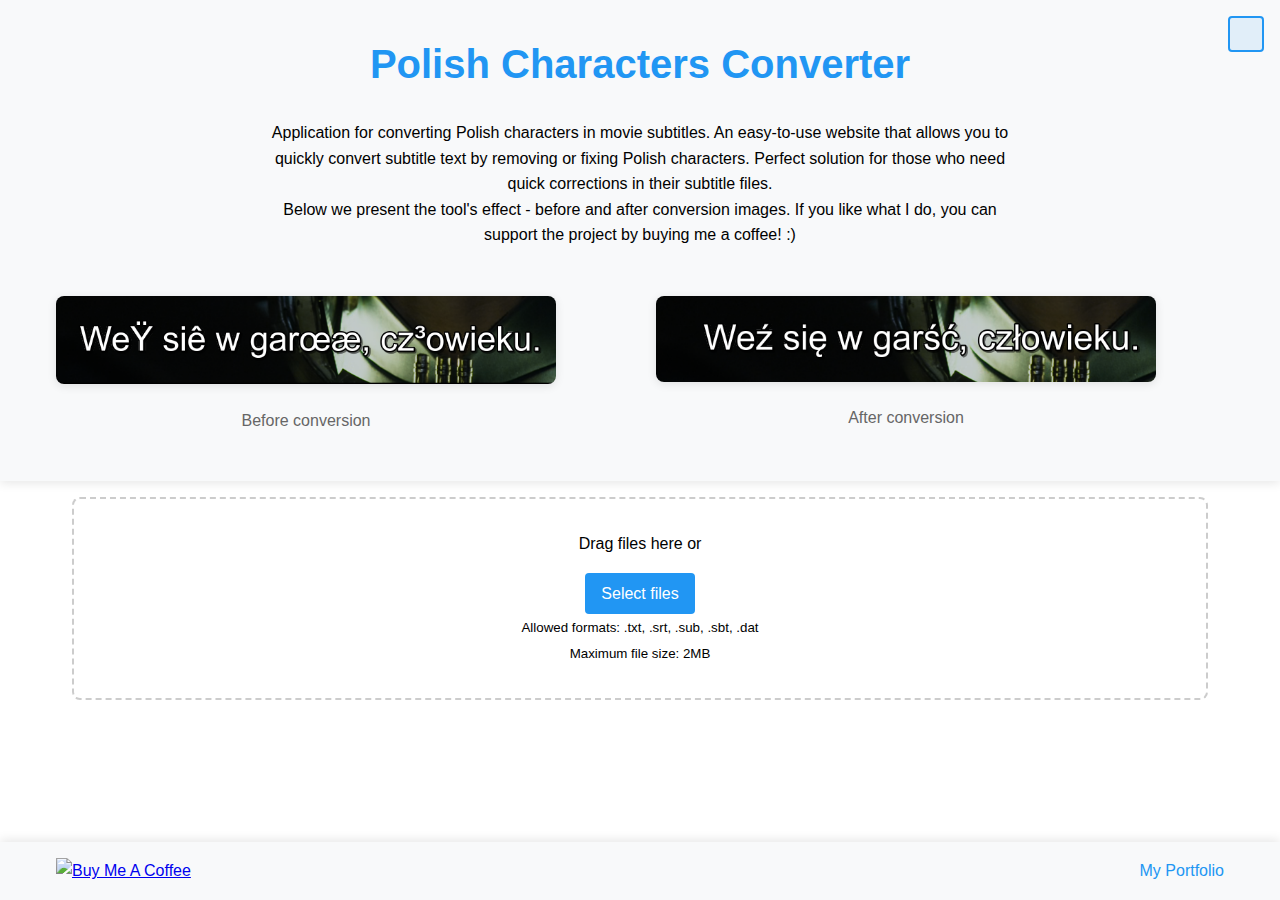
==== index.html @ 6ef60586 "Step 6" ====
<!DOCTYPE html>
<html lang="pl">
<head>
    <meta charset="UTF-8">
    <meta name="viewport" content="width=device-width, initial-scale=1.0">
    
    <!-- Meta tagi SEO -->
    <title>Konwerter Polskich Znaków - Naprawa napisów do filmów</title>
    <meta name="description" content="Darmowe narzędzie do konwersji polskich znaków w plikach napisów do filmów. Napraw znaki diakrytyczne w plikach .srt, .txt, .sub, .sbt i .dat.">
    <meta name="keywords" content="konwerter polskich znaków, naprawa napisów, polskie znaki, napisy do filmów, konwersja napisów">
    <meta name="author" content="Twoje Imię">
    
    <!-- Open Graph meta tagi dla mediów społecznościowych -->
    <meta property="og:title" content="Konwerter Polskich Znaków - Naprawa napisów do filmów">
    <meta property="og:description" content="Darmowe narzędzie do konwersji polskich znaków w plikach napisów do filmów.">
    <meta property="og:image" content="po.png">
    <meta property="og:url" content="https://salmon-cliff-070cd0610.4.azurestaticapps.net/">
    <meta property="og:type" content="website">
    
    <!-- Meta tagi dla robotów -->
    <meta name="robots" content="index, follow">
    <link rel="canonical" href="https://salmon-cliff-070cd0610.4.azurestaticapps.net/">
    
    <!-- Pozostałe meta tagi -->
    <meta name="language" content="pl">
    <meta name="revisit-after" content="7 days">
    
    <!-- Favicon -->
    <link rel="icon" type="image/x-icon" href="favicon.ico">
    
    <!-- Istniejące style -->
    <link rel="stylesheet" href="style.css">
    <link rel="stylesheet" href="https://cdnjs.cloudflare.com/ajax/libs/flag-icon-css/3.5.0/css/flag-icon.min.css">
</head>
<body>
    <div class="language-switcher">
        <button class="lang-btn" data-lang="pl">
            <span class="flag-icon flag-icon-pl"></span>
        </button>
        <button class="lang-btn" data-lang="en">
            <span class="flag-icon flag-icon-gb"></span>
        </button>
    </div>
    <header class="header">
        <h1 data-translate="title">Konwerter Polskich Znaków</h1>
        <div class="description">
            <p data-translate="description1">Aplikacja do konwersji polskich znaków w napisach do filmów. Prosta w obsłudze strona, która pozwala szybko zamienić tekst z napisów, usuwając lub poprawiając polskie znaki. Idealne rozwiązanie dla osób, które potrzebują szybkiej korekty w swoich plikach napisów.</p>
            <p data-translate="description2">Poniżej prezentujemy efekt działania narzędzia – zdjęcia przed i po konwersji. Jeśli podoba ci się to, co robię, możesz wesprzeć projekt, kupując mi kawę! :)</p>
        </div>
        <div class="comparison-images">
            <figure>
                <img src="przed.png" alt="Przykład napisów przed konwersją" class="comparison-img">
                <figcaption data-translate="before">Przed konwersją</figcaption>
            </figure>
            <figure>
                <img src="po.png" alt="Przykład napisów po konwersji" class="comparison-img">
                <figcaption data-translate="after">Po konwersji</figcaption>
            </figure>
        </div>
    </header>
    <main class="container">
        <div class="drop-zone" id="dropZone">
            <div class="drop-zone-content">
                <p>
                    <span data-translate="dragDropText">Przeciągnij pliki tutaj lub</span>
                </p>
                <input type="file" id="fileInput" multiple accept=".txt,.srt,.sub,.sbt,.dat" class="file-input">
                <label for="fileInput" class="file-input-label" data-translate="selectFiles">Wybierz pliki</label>
                <p>
                    <small data-translate="allowedFormats">Dozwolone formaty: .txt, .srt, .sub, .sbt, .dat</small>
                    <br>
                    <small data-translate="maxFileSize">Maksymalny rozmiar pliku: 2MB</small>
                </p>
            </div>
        </div>
        <div id="fileList" class="file-list"></div>
    </main>
    <footer class="footer">
        <div class="footer-content">
            <a href="https://www.buymeacoffee.com" target="_blank" class="coffee-button">
                <img src="https://cdn.buymeacoffee.com/buttons/v2/default-yellow.png" alt="Buy Me A Coffee" height="40">
            </a>
            <a href="portfoliompd-cqdvc0h0aucxcace.polandcentral-01.azurewebsites.net" class="portfolio-link" data-translate="portfolio">Moje Portfolio</a>
        </div>
    </footer>
    <script src="script.js"></script>
</body>
</html>
---- style.css ----
/* Podstawowe style */
:root {
    --primary-color: #2196F3;
    --primary-hover: #1976D2;
    --background-light: #f8f9fa;
    --shadow: 0 2px 10px rgba(0, 0, 0, 0.1);
    --spacing: 1rem;
}

* {
    box-sizing: border-box;
    margin: 0;
    padding: 0;
}

body {
    font-family: -apple-system, BlinkMacSystemFont, 'Segoe UI', Roboto, Oxygen, Ubuntu, Cantarell, sans-serif;
    line-height: 1.6;
    min-height: 100vh;
    display: flex;
    flex-direction: column;
}

/* Responsywne kontenery */
.container {
    width: 100%;
    max-width: 1200px;
    margin: 0 auto;
    padding: 0 var(--spacing);
    margin-bottom: 100px;
}

/* Header responsywny */
.header {
    padding: 2rem var(--spacing);
    text-align: center;
    background-color: var(--background-light);
    box-shadow: var(--shadow);
}

.header h1 {
    font-size: clamp(1.5rem, 4vw, 2.5rem);
    margin-bottom: 1.5rem;
    color: var(--primary-color);
}

.description {
    max-width: 800px;
    margin: 0 auto 2rem;
    padding: 0 var(--spacing);
    font-size: clamp(0.9rem, 2vw, 1rem);
}

/* Responsywne obrazki porównawcze */
.comparison-images {
    display: grid;
    grid-template-columns: repeat(auto-fit, minmax(280px, 1fr));
    gap: 2rem;
    padding: var(--spacing);
    max-width: 1200px;
    margin: 0 auto;
}

.comparison-img {
    width: 100%;
    height: auto;
    border-radius: 8px;
    box-shadow: var(--shadow);
}

/* Responsywna strefa upuszczania */
.drop-zone {
    border: 2px dashed #ccc;
    border-radius: 8px;
    padding: clamp(1rem, 4vw, 2rem);
    text-align: center;
    margin: var(--spacing);
}

.drop-zone-content {
    font-size: clamp(0.9rem, 2vw, 1rem);
}

/* Responsywny przełącznik języka */
.language-switcher {
    position: fixed;
    top: clamp(0.5rem, 2vw, 1rem);
    right: clamp(0.5rem, 2vw, 1rem);
    z-index: 1000;
    display: flex;
    gap: 0.5rem;
}

/* Responsywna stopka */
.footer {
    margin-top: auto;
    padding: var(--spacing);
    background-color: var(--background-light);
    box-shadow: 0 -2px 10px rgba(0, 0, 0, 0.1);
}

.footer-content {
    max-width: 1200px;
    margin: 0 auto;
    display: flex;
    justify-content: space-between;
    align-items: center;
    flex-wrap: wrap;
    gap: 1rem;
    padding: 0 var(--spacing);
}

/* Media Queries */
@media (max-width: 1200px) {
    .container {
        max-width: 960px;
    }
}

@media (max-width: 992px) {
    .container {
        max-width: 720px;
    }
}

@media (max-width: 768px) {
    .container {
        max-width: 540px;
    }

    .comparison-images {
        grid-template-columns: 1fr;
    }

    .footer-content {
        justify-content: center;
        text-align: center;
    }
}

@media (max-width: 576px) {
    :root {
        --spacing: 0.5rem;
    }

    .header {
        padding: 1rem var(--spacing);
    }

    .drop-zone {
        margin: 0.5rem;
        padding: 1rem;
    }

    small {
        display: block;
        margin-top: 0.5rem;
    }

    .language-switcher {
        top: 0.5rem;
        right: 0.5rem;
    }
}

/* Dostępność */
@media (prefers-reduced-motion: reduce) {
    * {
        animation: none !important;
        transition: none !important;
    }
}

/* Tryb ciemny */
@media (prefers-color-scheme: dark) {
    body {
        background-color: #1a1a1a;
        color: #ffffff;
    }

    .header, .footer {
        background-color: #2d2d2d;
    }

    .drop-zone {
        border-color: #444;
    }

    .description {
        color: #e0e0e0;
    }
}

/* Obsługa urządzeń dotykowych */
@media (hover: none) {
    .file-input-label:hover {
        transform: none;
    }
}

/* Orientacja ekranu */
@media screen and (orientation: landscape) and (max-height: 500px) {
    .header {
        padding: 0.5rem;
    }

    .comparison-images {
        grid-template-columns: repeat(2, 1fr);
    }
}

.file-input {
    display: none;
}

.file-input-label {
    background-color: #2196F3;
    color: white;
    padding: 0.5rem 1rem;
    border-radius: 4px;
    cursor: pointer;
    display: inline-block;
    margin-top: 1rem;
}

.file-list {
    margin-top: 2rem;
}

.file-item {
    display: flex;
    justify-content: space-between;
    align-items: center;
    padding: 0.5rem;
    border: 1px solid #eee;
    margin-bottom: 0.5rem;
    border-radius: 4px;
}

.portfolio-link {
    color: #2196F3;
    text-decoration: none;
    font-weight: 500;
    transition: color 0.3s ease;
}

.portfolio-link:hover {
    color: #1976D2;
}

.coffee-button img {
    transition: transform 0.3s ease;
}

.coffee-button:hover img {
    transform: scale(1.05);
}

figure {
    margin: 0;
    flex: 1;
    min-width: 300px;
    max-width: 500px;
}

figcaption {
    margin-top: 1rem;
    font-weight: 500;
    color: #666;
}

.lang-btn {
    background: none;
    border: 2px solid transparent;
    cursor: pointer;
    padding: 0.25rem;
    border-radius: 4px;
    transition: all 0.3s ease;
}

.lang-btn:hover {
    border-color: #2196F3;
}

.lang-btn.active {
    border-color: #2196F3;
    background-color: rgba(33, 150, 243, 0.1);
}

.flag-icon {
    width: 1.5rem;
    height: 1.5rem;
    display: block;
}
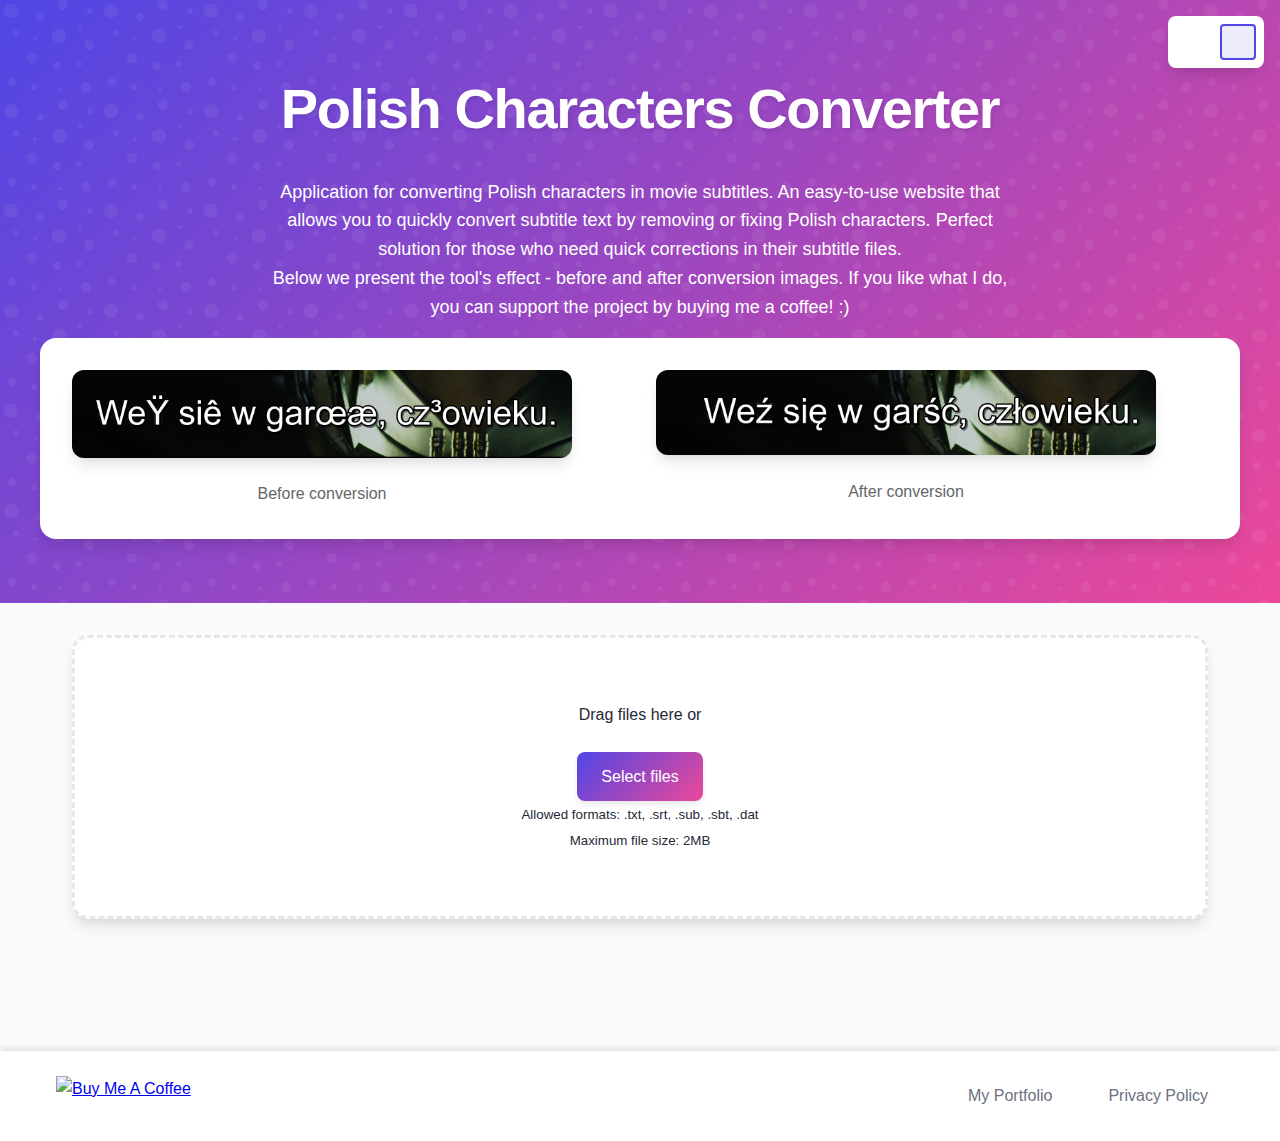
==== commit ae024f89: "Privacy policy" ====
--- a/index.html
+++ b/index.html
@@ -1,6 +1,16 @@
 <!DOCTYPE html>
 <html lang="pl">
 <head>
+    <!-- Google tag (gtag.js) -->
+    <script async src="https://www.googletagmanager.com/gtag/js?id=G-HC5R0Z7KCC"></script>
+    <script>
+    window.dataLayer = window.dataLayer || [];
+    function gtag(){dataLayer.push(arguments);}
+    gtag('js', new Date());
+
+    gtag('config', 'G-HC5R0Z7KCC');
+    </script>
+     
     <meta charset="UTF-8">
     <meta name="viewport" content="width=device-width, initial-scale=1.0">
     
@@ -77,10 +87,15 @@
     </main>
     <footer class="footer">
         <div class="footer-content">
-            <a href="https://www.buymeacoffee.com" target="_blank" class="coffee-button">
-                <img src="https://cdn.buymeacoffee.com/buttons/v2/default-yellow.png" alt="Buy Me A Coffee" height="40">
-            </a>
-            <a href="portfoliompd-cqdvc0h0aucxcace.polandcentral-01.azurewebsites.net" class="portfolio-link" data-translate="portfolio">Moje Portfolio</a>
+            <div class="footer-left">
+                <a href="https://buymeacoffee.com/mateusza" class="coffee-button">
+                    <img src="https://cdn.buymeacoffee.com/buttons/v2/default-yellow.png" alt="Buy Me A Coffee" height="40">
+                </a>
+            </div>
+            <div class="footer-right">
+                <a href="https://portfoliompd-cqdvc0h0aucxcace.polandcentral-01.azurewebsites.net" class="footer-link" data-translate="portfolio">Moje Portfolio</a>
+                <a href="privacy.html" class="footer-link" data-translate="privacy">Polityka Prywatności</a>
+            </div>
         </div>
     </footer>
     <script src="script.js"></script>
--- a/style.css
+++ b/style.css
@@ -1,9 +1,14 @@
 /* Podstawowe style */
 :root {
-    --primary-color: #2196F3;
-    --primary-hover: #1976D2;
-    --background-light: #f8f9fa;
-    --shadow: 0 2px 10px rgba(0, 0, 0, 0.1);
+    --primary-color: #4F46E5;
+    --primary-hover: #4338CA;
+    --secondary-color: #EC4899;
+    --background-light: #F9FAFB;
+    --background-dark: #111827;
+    --text-primary: #1F2937;
+    --text-secondary: #6B7280;
+    --shadow: 0 10px 15px -3px rgba(0, 0, 0, 0.1), 0 4px 6px -2px rgba(0, 0, 0, 0.05);
+    --gradient: linear-gradient(135deg, var(--primary-color), var(--secondary-color));
     --spacing: 1rem;
 }
 
@@ -14,11 +19,13 @@
 }
 
 body {
-    font-family: -apple-system, BlinkMacSystemFont, 'Segoe UI', Roboto, Oxygen, Ubuntu, Cantarell, sans-serif;
+    font-family: 'Inter', -apple-system, BlinkMacSystemFont, 'Segoe UI', Roboto, sans-serif;
     line-height: 1.6;
     min-height: 100vh;
     display: flex;
     flex-direction: column;
+    background-color: var(--background-light);
+    color: var(--text-primary);
 }
 
 /* Responsywne kontenery */
@@ -32,49 +39,85 @@
 
 /* Header responsywny */
 .header {
-    padding: 2rem var(--spacing);
+    padding: 4rem var(--spacing) 2rem;
     text-align: center;
-    background-color: var(--background-light);
-    box-shadow: var(--shadow);
+    background: var(--gradient);
+    position: relative;
+    overflow: hidden;
+}
+
+.header::before {
+    content: '';
+    position: absolute;
+    top: 0;
+    left: 0;
+    right: 0;
+    bottom: 0;
+    background: url("data:image/svg+xml,%3Csvg width='100' height='100' viewBox='0 0 100 100' xmlns='http://www.w3.org/2000/svg'%3E%3Cpath d='M11 18c3.866 0 7-3.134 7-7s-3.134-7-7-7-7 3.134-7 7 3.134 7 7 7zm48 25c3.866 0 7-3.134 7-7s-3.134-7-7-7-7 3.134-7 7 3.134 7 7 7zm-43-7c1.657 0 3-1.343 3-3s-1.343-3-3-3-3 1.343-3 3 1.343 3 3 3zm63 31c1.657 0 3-1.343 3-3s-1.343-3-3-3-3 1.343-3 3 1.343 3 3 3zM34 90c1.657 0 3-1.343 3-3s-1.343-3-3-3-3 1.343-3 3 1.343 3 3 3zm56-76c1.657 0 3-1.343 3-3s-1.343-3-3-3-3 1.343-3 3 1.343 3 3 3zM12 86c2.21 0 4-1.79 4-4s-1.79-4-4-4-4 1.79-4 4 1.79 4 4 4zm28-65c2.21 0 4-1.79 4-4s-1.79-4-4-4-4 1.79-4 4 1.79 4 4 4zm23-11c2.76 0 5-2.24 5-5s-2.24-5-5-5-5 2.24-5 5 2.24 5 5 5zm-6 60c2.21 0 4-1.79 4-4s-1.79-4-4-4-4 1.79-4 4 1.79 4 4 4zm29 22c2.76 0 5-2.24 5-5s-2.24-5-5-5-5 2.24-5 5 2.24 5 5 5zM32 63c2.76 0 5-2.24 5-5s-2.24-5-5-5-5 2.24-5 5 2.24 5 5 5zm57-13c2.76 0 5-2.24 5-5s-2.24-5-5-5-5 2.24-5 5 2.24 5 5 5zm-9-21c1.105 0 2-.895 2-2s-.895-2-2-2-2 .895-2 2 .895 2 2 2zM60 91c1.105 0 2-.895 2-2s-.895-2-2-2-2 .895-2 2 .895 2 2 2zM35 41c1.105 0 2-.895 2-2s-.895-2-2-2-2 .895-2 2 .895 2 2 2z' fill='%23ffffff' fill-opacity='0.1' fill-rule='evenodd'/%3E%3C/svg%3E");
+    opacity: 0.6;
 }
 
 .header h1 {
-    font-size: clamp(1.5rem, 4vw, 2.5rem);
+    font-size: clamp(2rem, 5vw, 3.5rem);
     margin-bottom: 1.5rem;
-    color: var(--primary-color);
+    color: white;
+    font-weight: 800;
+    letter-spacing: -0.025em;
+    position: relative;
+    text-shadow: 2px 2px 4px rgba(0, 0, 0, 0.1);
 }
 
 .description {
     max-width: 800px;
-    margin: 0 auto 2rem;
+    margin: 0 auto 3rem;
     padding: 0 var(--spacing);
-    font-size: clamp(0.9rem, 2vw, 1rem);
+    font-size: clamp(1rem, 2vw, 1.125rem);
+    color: white;
+    position: relative;
 }
 
 /* Responsywne obrazki porównawcze */
 .comparison-images {
     display: grid;
-    grid-template-columns: repeat(auto-fit, minmax(280px, 1fr));
+    grid-template-columns: repeat(auto-fit, minmax(300px, 1fr));
     gap: 2rem;
-    padding: var(--spacing);
+    padding: 2rem;
     max-width: 1200px;
     margin: 0 auto;
+    background: white;
+    border-radius: 1rem;
+    box-shadow: var(--shadow);
+    position: relative;
+    top: -2rem;
 }
 
 .comparison-img {
     width: 100%;
     height: auto;
-    border-radius: 8px;
+    border-radius: 0.75rem;
     box-shadow: var(--shadow);
+    transition: transform 0.3s ease;
+}
+
+.comparison-img:hover {
+    transform: scale(1.02);
 }
 
 /* Responsywna strefa upuszczania */
 .drop-zone {
-    border: 2px dashed #ccc;
-    border-radius: 8px;
-    padding: clamp(1rem, 4vw, 2rem);
+    border: 3px dashed #E5E7EB;
+    border-radius: 1rem;
+    padding: clamp(2rem, 6vw, 4rem);
     text-align: center;
-    margin: var(--spacing);
+    margin: 2rem var(--spacing);
+    background: white;
+    box-shadow: var(--shadow);
+    transition: all 0.3s ease;
+}
+
+.drop-zone:hover {
+    border-color: var(--primary-color);
+    transform: translateY(-2px);
 }
 
 .drop-zone-content {
@@ -84,30 +127,93 @@
 /* Responsywny przełącznik języka */
 .language-switcher {
     position: fixed;
-    top: clamp(0.5rem, 2vw, 1rem);
-    right: clamp(0.5rem, 2vw, 1rem);
+    top: 1rem;
+    right: 1rem;
     z-index: 1000;
     display: flex;
     gap: 0.5rem;
+    background: white;
+    padding: 0.5rem;
+    border-radius: 0.5rem;
+    box-shadow: var(--shadow);
 }
 
 /* Responsywna stopka */
 .footer {
+    background: white;
+    padding: 1.5rem 0;
     margin-top: auto;
-    padding: var(--spacing);
-    background-color: var(--background-light);
-    box-shadow: 0 -2px 10px rgba(0, 0, 0, 0.1);
+    box-shadow: 0 -4px 6px -1px rgba(0, 0, 0, 0.1);
 }
 
 .footer-content {
     max-width: 1200px;
     margin: 0 auto;
+    padding: 0 var(--spacing);
     display: flex;
     justify-content: space-between;
     align-items: center;
-    flex-wrap: wrap;
-    gap: 1rem;
-    padding: 0 var(--spacing);
+}
+
+.footer-left {
+    display: flex;
+    align-items: center;
+}
+
+.footer-right {
+    display: flex;
+    gap: 1.5rem;
+    align-items: center;
+}
+
+.footer-link {
+    color: var(--text-secondary);
+    text-decoration: none;
+    font-weight: 500;
+    padding: 0.5rem 1rem;
+    border-radius: 0.5rem;
+    transition: all 0.3s ease;
+}
+
+.footer-link:hover {
+    color: var(--primary-color);
+    background: var(--background-light);
+}
+
+.coffee-button {
+    display: flex;
+    align-items: center;
+    transition: transform 0.3s ease;
+}
+
+.coffee-button:hover {
+    transform: scale(1.05);
+}
+
+/* Dark mode support */
+@media (prefers-color-scheme: dark) {
+    .footer {
+        background: var(--background-dark);
+        box-shadow: 0 -4px 6px -1px rgba(0, 0, 0, 0.3);
+    }
+
+    .footer-link:hover {
+        background: rgba(255, 255, 255, 0.1);
+    }
+}
+
+/* Responsive adjustments */
+@media (max-width: 768px) {
+    .footer-content {
+        flex-direction: column;
+        gap: 1rem;
+        text-align: center;
+    }
+
+    .footer-right {
+        flex-direction: column;
+        gap: 0.5rem;
+    }
 }
 
 /* Media Queries */
@@ -173,21 +279,25 @@
 
 /* Tryb ciemny */
 @media (prefers-color-scheme: dark) {
-    body {
-        background-color: #1a1a1a;
-        color: #ffffff;
-    }
-
-    .header, .footer {
-        background-color: #2d2d2d;
+    :root {
+        --background-light: var(--background-dark);
+        --text-primary: #F9FAFB;
+        --text-secondary: #D1D5DB;
+    }
+
+    .comparison-images,
+    .drop-zone,
+    .footer,
+    .language-switcher {
+        background: #1F2937;
     }
 
     .drop-zone {
-        border-color: #444;
-    }
-
-    .description {
-        color: #e0e0e0;
+        border-color: #374151;
+    }
+
+    .portfolio-link:hover {
+        background: #374151;
     }
 }
 
@@ -214,13 +324,21 @@
 }
 
 .file-input-label {
-    background-color: #2196F3;
+    background: var(--gradient);
     color: white;
-    padding: 0.5rem 1rem;
-    border-radius: 4px;
+    padding: 0.75rem 1.5rem;
+    border-radius: 0.5rem;
     cursor: pointer;
     display: inline-block;
-    margin-top: 1rem;
+    margin-top: 1.5rem;
+    font-weight: 500;
+    transition: all 0.3s ease;
+    box-shadow: 0 4px 6px -1px rgba(0, 0, 0, 0.1);
+}
+
+.file-input-label:hover {
+    transform: translateY(-2px);
+    box-shadow: 0 10px 15px -3px rgba(0, 0, 0, 0.1);
 }
 
 .file-list {
@@ -238,14 +356,17 @@
 }
 
 .portfolio-link {
-    color: #2196F3;
+    color: var(--primary-color);
     text-decoration: none;
-    font-weight: 500;
-    transition: color 0.3s ease;
+    font-weight: 600;
+    transition: all 0.3s ease;
+    padding: 0.5rem 1rem;
+    border-radius: 0.5rem;
 }
 
 .portfolio-link:hover {
-    color: #1976D2;
+    background: var(--background-light);
+    color: var(--primary-hover);
 }
 
 .coffee-button img {
@@ -274,17 +395,18 @@
     border: 2px solid transparent;
     cursor: pointer;
     padding: 0.25rem;
-    border-radius: 4px;
+    border-radius: 0.25rem;
     transition: all 0.3s ease;
 }
 
 .lang-btn:hover {
-    border-color: #2196F3;
+    border-color: var(--primary-color);
+    transform: translateY(-1px);
 }
 
 .lang-btn.active {
-    border-color: #2196F3;
-    background-color: rgba(33, 150, 243, 0.1);
+    border-color: var(--primary-color);
+    background-color: rgba(79, 70, 229, 0.1);
 }
 
 .flag-icon {
@@ -292,3 +414,49 @@
     height: 1.5rem;
     display: block;
 }
+
+.privacy-content {
+    padding: 2rem;
+    background: white;
+    border-radius: 1rem;
+    box-shadow: var(--shadow);
+    margin-top: -2rem;
+    position: relative;
+    z-index: 1;
+}
+
+.privacy-content section {
+    margin-bottom: 2rem;
+}
+
+.privacy-content h2 {
+    color: white;
+    margin-bottom: 1rem;
+}
+
+.privacy-content ul {
+    list-style-type: disc;
+    margin-left: 1.5rem;
+    margin-top: 0.5rem;
+}
+
+.privacy-content li {
+    margin-bottom: 0.5rem;
+}
+
+.privacy-link {
+    color: var(--text-secondary);
+    text-decoration: none;
+    transition: color 0.3s ease;
+}
+
+.privacy-link:hover {
+    color: var(--primary-color);
+}
+
+/* Dark mode support */
+@media (prefers-color-scheme: dark) {
+    .privacy-content {
+        background: var(--background-dark);
+    }
+}
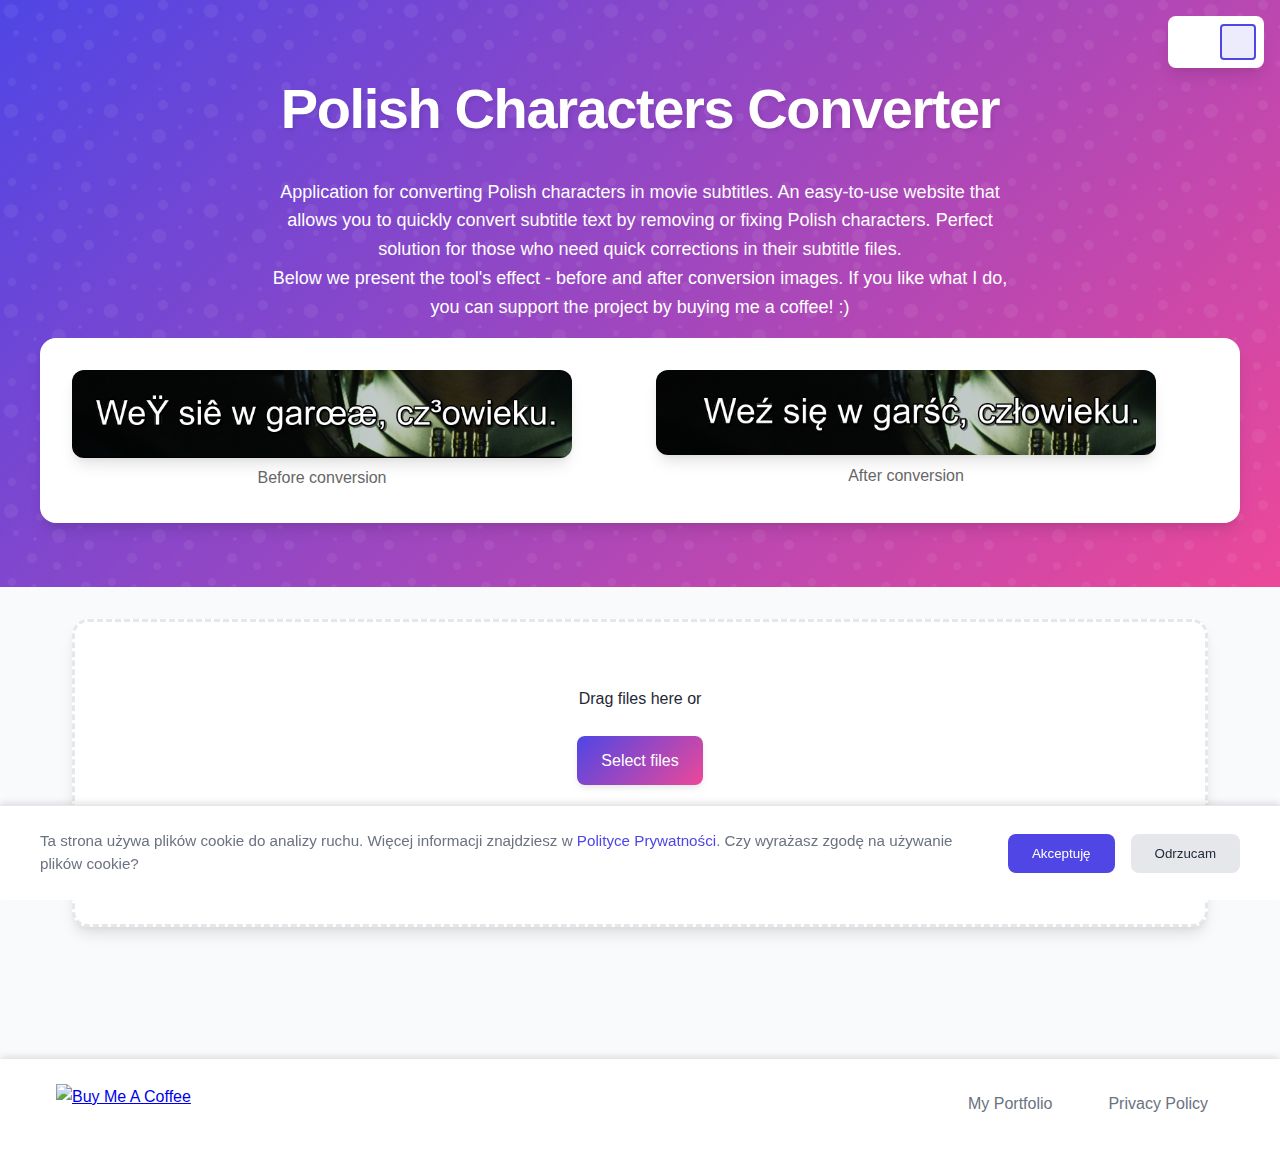
==== commit dce83587: "updated cookies" ====
--- a/index.html
+++ b/index.html
@@ -3,13 +3,6 @@
 <head>
     <!-- Google tag (gtag.js) -->
     <script async src="https://www.googletagmanager.com/gtag/js?id=G-HC5R0Z7KCC"></script>
-    <script>
-    window.dataLayer = window.dataLayer || [];
-    function gtag(){dataLayer.push(arguments);}
-    gtag('js', new Date());
-
-    gtag('config', 'G-HC5R0Z7KCC');
-    </script>
      
     <meta charset="UTF-8">
     <meta name="viewport" content="width=device-width, initial-scale=1.0">
@@ -77,7 +70,10 @@
                 <input type="file" id="fileInput" multiple accept=".txt,.srt,.sub,.sbt,.dat" class="file-input">
                 <label for="fileInput" class="file-input-label" data-translate="selectFiles">Wybierz pliki</label>
                 <p>
-                    <small data-translate="allowedFormats">Dozwolone formaty: .txt, .srt, .sub, .sbt, .dat</small>
+                    <small data-translate="allowedFormats">Dozwolone formaty: </small>
+                    <small>
+                        <b>.txt, .srt, .sub, .sbt, .dat</b>
+                    </small>
                     <br>
                     <small data-translate="maxFileSize">Maksymalny rozmiar pliku: 2MB</small>
                 </p>
@@ -98,6 +94,19 @@
             </div>
         </div>
     </footer>
+    <div id="cookieConsent" class="cookie-consent">
+        <div class="cookie-content">
+            <p class="cookie-text">
+                Ta strona używa plików cookie do analizy ruchu. Więcej informacji znajdziesz w 
+                <a href="privacy.html" class="cookie-link">Polityce Prywatności</a>. 
+                Czy wyrażasz zgodę na używanie plików cookie?
+            </p>
+            <div class="cookie-buttons">
+                <button class="cookie-btn cookie-btn-accept" id="acceptCookies">Akceptuję</button>
+                <button class="cookie-btn cookie-btn-reject" id="rejectCookies">Odrzucam</button>
+            </div>
+        </div>
+    </div>
     <script src="script.js"></script>
 </body>
 </html>
--- a/style.css
+++ b/style.css
@@ -330,7 +330,7 @@
     border-radius: 0.5rem;
     cursor: pointer;
     display: inline-block;
-    margin-top: 1.5rem;
+    margin: 1.5rem;
     font-weight: 500;
     transition: all 0.3s ease;
     box-shadow: 0 4px 6px -1px rgba(0, 0, 0, 0.1);
@@ -385,7 +385,6 @@
 }
 
 figcaption {
-    margin-top: 1rem;
     font-weight: 500;
     color: #666;
 }
@@ -460,3 +459,126 @@
         background: var(--background-dark);
     }
 }
+
+/* Cookie Consent */
+.cookie-consent {
+    position: fixed;
+    bottom: 0;
+    left: 0;
+    right: 0;
+    width: 100%;
+    background: white;
+    padding: 1.5rem;
+    box-shadow: 0 -4px 6px -1px rgba(0, 0, 0, 0.1);
+    z-index: 9999;
+    border-top: 1px solid #e5e7eb;
+}
+
+.cookie-content {
+    max-width: 1200px;
+    margin: 0 auto;
+    display: flex;
+    justify-content: space-between;
+    align-items: center;
+    gap: 2rem;
+}
+
+.cookie-text {
+    color: var(--text-secondary);
+    font-size: 0.95rem;
+    line-height: 1.5;
+}
+
+.cookie-buttons {
+    display: flex;
+    gap: 1rem;
+    flex-shrink: 0;
+}
+
+.cookie-btn {
+    padding: 0.75rem 1.5rem;
+    border-radius: 0.5rem;
+    border: none;
+    cursor: pointer;
+    font-weight: 500;
+    transition: all 0.3s ease;
+}
+
+.cookie-btn-accept {
+    background: var(--primary-color);
+    color: white;
+}
+
+.cookie-btn-accept:hover {
+    background: var(--primary-hover);
+    transform: translateY(-1px);
+}
+
+.cookie-btn-reject {
+    background: #e5e7eb;
+    color: var(--text-primary);
+}
+
+.cookie-btn-reject:hover {
+    background: #d1d5db;
+    transform: translateY(-1px);
+}
+
+/* Responsywność */
+@media (max-width: 768px) {
+    .cookie-content {
+        flex-direction: column;
+        text-align: center;
+    }
+    
+    .cookie-buttons {
+        width: 100%;
+        justify-content: center;
+    }
+    
+    .cookie-text {
+        margin-bottom: 1rem;
+    }
+}
+
+/* Dark mode */
+@media (prefers-color-scheme: dark) {
+    .cookie-consent {
+        background: var(--background-dark);
+        border-top: 1px solid rgba(255, 255, 255, 0.1);
+    }
+
+    .cookie-btn-reject {
+        background: #374151;
+        color: #fff;
+    }
+
+    .cookie-btn-reject:hover {
+        background: #4b5563;
+    }
+}
+
+/* Dodaj style dla linku w banerze cookie */
+.cookie-link {
+    color: var(--primary-color);
+    text-decoration: none;
+    font-weight: 500;
+    transition: color 0.3s ease;
+}
+
+.cookie-link:hover {
+    color: var(--primary-hover);
+    text-decoration: underline;
+}
+
+/* Dark mode */
+@media (prefers-color-scheme: dark) {
+    .cookie-link {
+        color: #60a5fa;
+    }
+    
+    .cookie-link:hover {
+        color: #93c5fd;
+    }
+}
+
